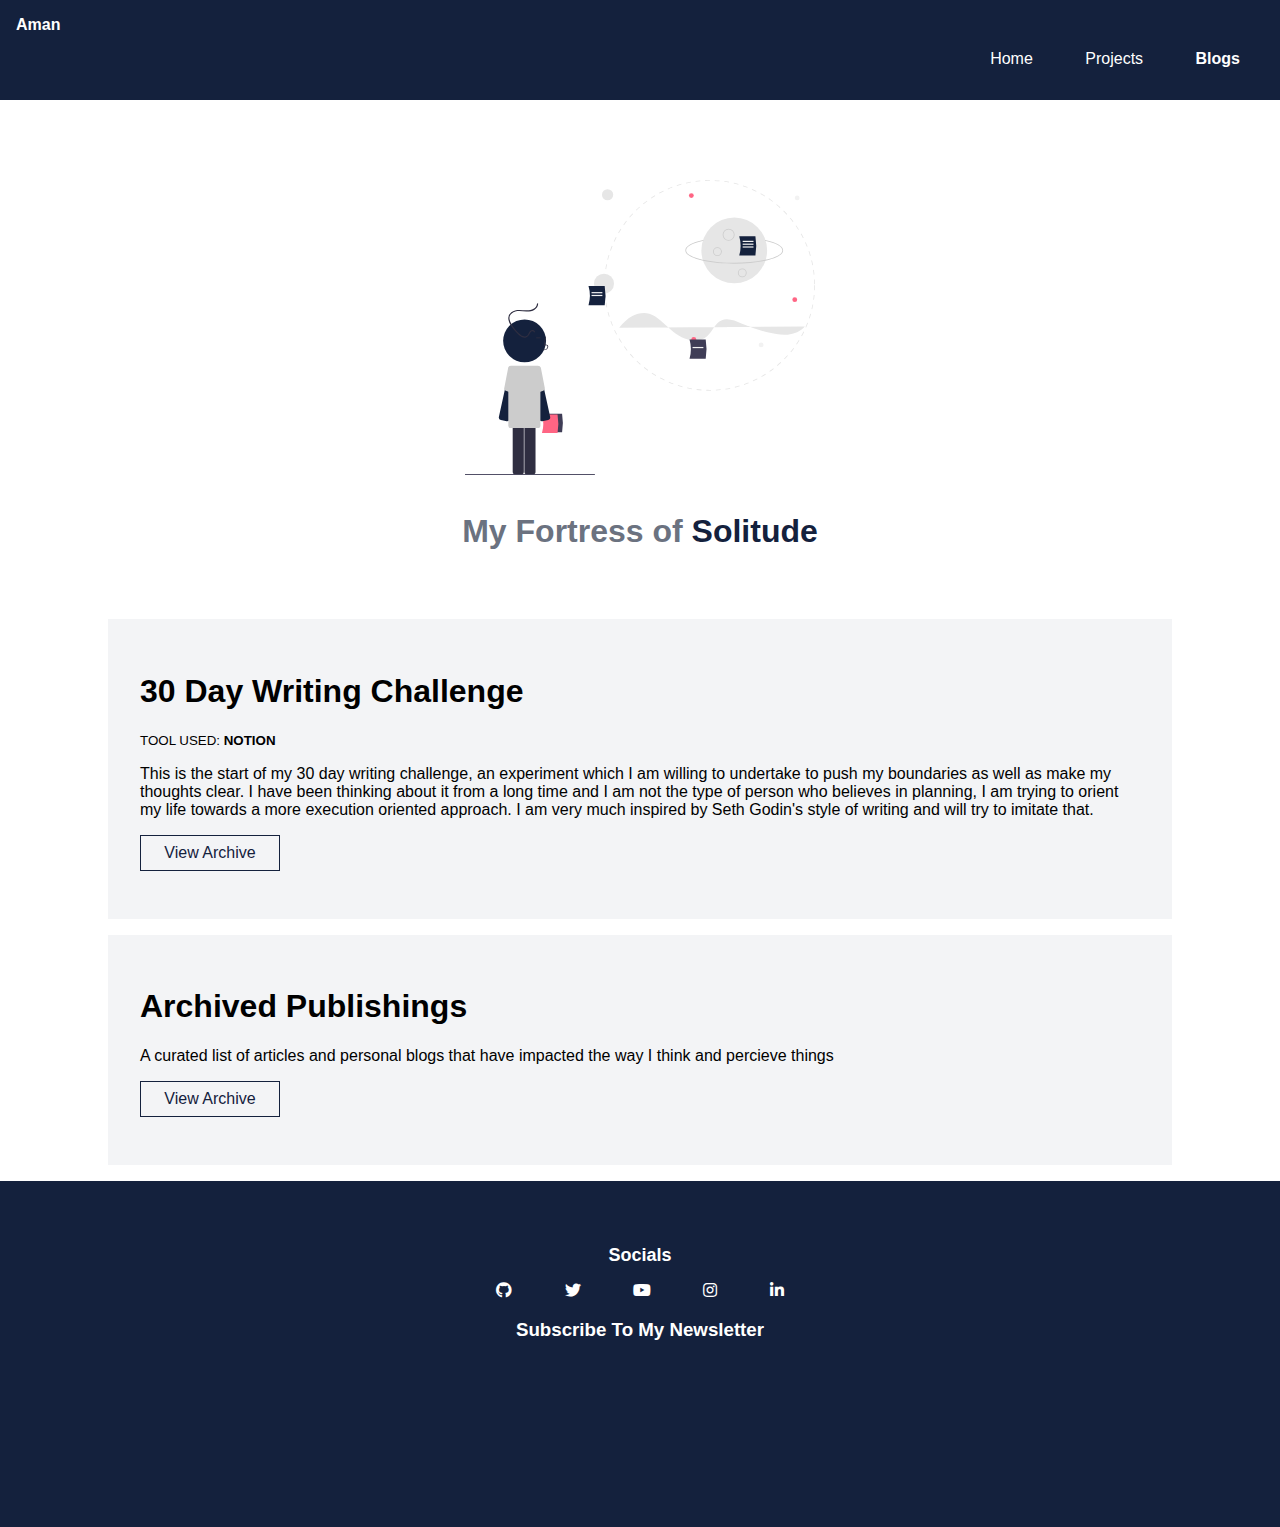
==== archive.html @ aec3cdeb "Add: archive section" ====
<!DOCTYPE html>
<html lang="en">
  <head>
    <meta charset="UTF-8" />
    <meta name="viewport" content="width=device-width, initial-scale=1.0" />
    <link href="styles.css" rel="stylesheet" />
    <link
      rel="stylesheet"
      href="https://cdnjs.cloudflare.com/ajax/libs/font-awesome/5.15.3/css/all.min.css"
    />
    <title>Archive | Aman</title>
  </head>

  <body>
    <nav class="navigation container">
      <div class="nav-brand"><a href="#">Aman</a></div>
      <ul class="list-non-bullet nav-pills">
        <li class="list-item-inline">
          <a class="link" href="./index.html">Home</a>
        </li>
        <li class="list-item-inline">
          <a class="link" href="./projects.html">Projects</a>
        </li>
        <li class="list-item-inline">
          <a class="link link-active" href="./blogs.html">Blogs</a>
        </li>
      </ul>
    </nav>

    <header class="hero">
      <img class="hero-img" src="images/archive.svg" />
      <h1 class="hero-heading">
        My Fortress of
        <span class="heading-inverted">Solitude</span>
      </h1>
    </header>

    <ul class="list-non-bullet">
      <li>
        <article class="showcase-list container container-center ow">
          <h1>30 Day Writing Challenge</h1>
          <small>TOOL USED: <strong>NOTION</strong> </small><br />
          <p>
            This is the start of my 30 day writing challenge, an experiment
            which I am willing to undertake to push my boundaries as well as
            make my thoughts clear. I have been thinking about it from a long
            time and I am not the type of person who believes in planning, I am
            trying to orient my life towards a more execution oriented approach.
            I am very much inspired by Seth Godin's style of writing and will
            try to imitate that.
          </p>

          <a
            class="link link-secondary"
            href="https://enchanting-grease-1fd.notion.site/Writing-Challenge-e2f211ffb3b54fcfb2a3e8fd8c0bbda7"
            >View Archive</a
          >
        </article>
      </li>
      <li>
        <article class="showcase-list container container-center ow">
          <h1>Archived Publishings</h1>
          <p>
            A curated list of articles and personal blogs that have impacted the
            way I think and percieve things
          </p>

          <a
            class="link link-secondary"
            href="https://enchanting-grease-1fd.notion.site/My-Reading-List-77bf2f0f354b4baa9920cbe9f02a59a6"
            >View Archive</a
          >
        </article>
      </li>
      <!-- <li>
        <article class="showcase-list container container-center ow">
          <h1>Doubts Stack</h1>
          <p>
            while learning anything new it will be almost always the case that
            the doubts we are disturbed with has already been asked by someone
            else. Everyone is unique in their own respective ways and everyone
            has their unique <b>doubt stack</b>( Set of problems or difficulties
            they have faced while learning something). This individual doubt
            stack is what makes us different from others.
          </p>
          <p>This is a list of all the doubts, I ever had</p>

          <a class="link link-secondary" href="./doubts.html">View Archive</a>
        </article>
      </li> -->
    </ul>

    <footer class="footer">
      <div class="footer-header">Socials</div>
      <ul class="social-links list-non-bullet">
        <li class="list-item-inline">
          <a class="link" href="https://github.com/amantulsyan35">
            <i class="fab fa-github"></i>
          </a>
        </li>
        <li class="list-item-inline">
          <a class="link" href="https://twitter.com/aman_fullstack"
            ><i class="fab fa-twitter"></i
          ></a>
        </li>
        <li class="list-item-inline">
          <a
            class="link"
            href="https://www.youtube.com/channel/UCzAvX1DrOWJ1r_YVMOV-uDw/featured"
          >
            <i class="fab fa-youtube"></i>
          </a>
        </li>
        <li class="list-item-inline">
          <a
            class="link"
            href="https://www.instagram.com/_aman.tulsyan/?igshid=mlgvn49lg664"
          >
            <i class="fab fa-instagram"></i>
          </a>
        </li>
        <li class="list-item-inline">
          <a
            class="link"
            href="https://www.linkedin.com/in/aman-tulsyan-88335b17a/"
          >
            <i class="fab fa-linkedin-in"></i>
          </a>
        </li>
      </ul>
      <h3>Subscribe To My Newsletter</h3>
      <iframe
        src="https://amantulsyan.substack.com/embed"
        width="100%"
        height="100"
        style="background: #14213d; color: white"
        frameborder="0"
        scrolling="no"
      ></iframe>
    </footer>
  </body>
</html>
---- styles.css ----
@import url('https://fonts.googleapis.com/css2?family=Benne&display=swap');

:root {
  --primary-color: #14213d;
  --off-white: #f3f4f6;
  --dark-gray: #6b7280;
}

body {
  font-family: 'Montserrat', sans-serif;
  margin: 0px;
}

hr {
  margin: 2rem 0rem;
}

/** spaces **/

.margin-md {
  margin: 2rem;
}

/** container **/
.container {
  padding: 0rem 1rem;
}

.container-center {
  max-width: 1000px;
  margin: auto;
}

/** links **/
.link {
  box-sizing: border-box;
  text-decoration: none;
  padding: 0.5rem 1rem;
}

.link-primary {
  background-color: var(--primary-color);
  color: white;
  display: block;
  max-width: 140px;
  display: flex;
  flex-direction: column;
  justify-content: center;
  align-items: center;
  margin: 1rem 1rem 1rem 0rem;
}

.link-secondary {
  color: var(--primary-color);
  border: 1px solid var(--primary-color);
  display: block;
  display: flex;
  flex-direction: column;
  justify-content: center;
  align-items: center;
  max-width: 140px;
  margin: 1rem 1rem 1rem 0rem;
}

.link-secondary:hover {
  background-color: var(--primary-color);
  color: var(--off-white);
}

/** lists **/

.list-non-bullet {
  list-style: none;
  padding-inline-start: 0px;
}

.list-item-inline {
  display: inline;
  padding: 0rem 0.5rem;
}

/** navigation **/

.navigation {
  background-color: var(--primary-color);
  color: white;
  padding: 1rem;
  /* border-bottom-left-radius: 1rem; */
}

.navigation .nav-brand {
  font-weight: bold;
}

.nav-brand a {
  text-decoration: none;
  color: inherit;
}

.navigation .nav-pills {
  text-align: right;
}

.navigation .link {
  color: white;
}

.navigation .link-active {
  font-weight: bold;
}

/** header **/

.hero {
  padding: 2rem;
  padding-top: 5rem;
}

.hero .hero-img {
  max-width: 80%;
  width: 350px;
  display: block;
  margin: auto;
}

.hero .hero-heading {
  text-align: center;
  padding-top: 1rem;
  color: var(--dark-gray);
}

.hero .hero-heading .heading-inverted {
  color: var(--primary-color);
}

/** sections **/

.section {
  padding: 2rem;
}

.section h1 {
  margin-bottom: 1em;
  text-align: center;
}

.ow {
  background-color: var(--off-white);
}

/** CURRENT SECTION **/

.current {
  line-height: 2;
  color: var(--primary-color);
}

/** footers **/

.footer {
  background-color: var(--primary-color);
  padding: 4rem 1rem;
  text-align: center;
  color: white;
  /* border-top-right-radius: 1rem; */
}

.footer .link {
  color: white;
}

.footer .footer-header {
  font-weight: bold;
  font-size: large;
}

.footer ul {
  padding-inline-start: 0px;
}

/** projects **/
.showcase-list {
  margin-top: 1em;
  padding: 2rem;
}

/** blogs **/
.showcase-blog {
  padding-bottom: 6rem;
}

/* Documentation section  */

.Doc-section {
  display: flex;
  flex-direction: column;
  justify-content: center;
  align-items: center;
  margin: auto;
}

.Doc-container {
  display: flex;
  flex-direction: column;
  justify-content: center;
  align-items: center;
  width: 80%;
  margin: auto;
  margin-bottom: 2em;
}

/* .Doc-container blockquote {
  display: flex;
  flex-direction: column;
  justify-content: center;
  align-items: center;
} */
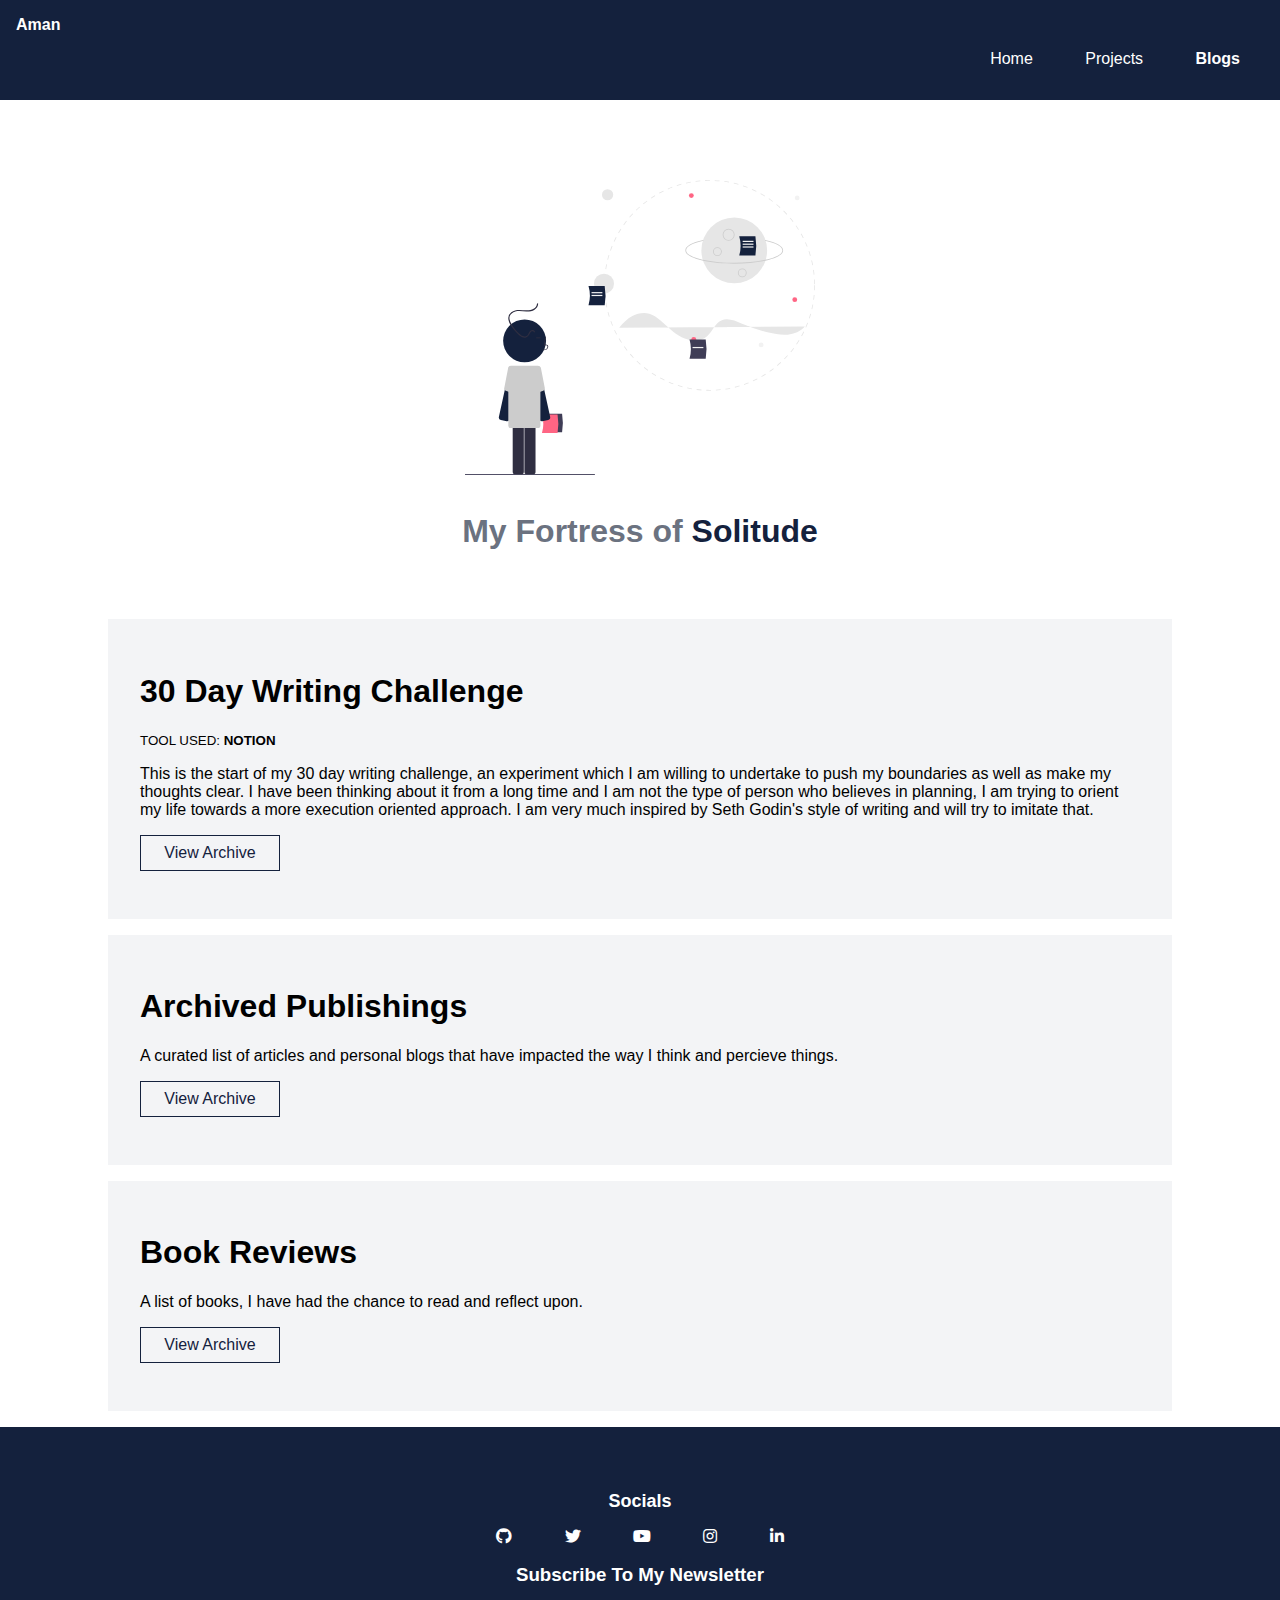
==== commit 8c1a23c6: "Update archive.html" ====
--- a/archive.html
+++ b/archive.html
@@ -62,7 +62,7 @@
           <h1>Archived Publishings</h1>
           <p>
             A curated list of articles and personal blogs that have impacted the
-            way I think and percieve things
+            way I think and percieve things.
           </p>
 
           <a
@@ -72,22 +72,21 @@
           >
         </article>
       </li>
-      <!-- <li>
+
+      <li>
         <article class="showcase-list container container-center ow">
-          <h1>Doubts Stack</h1>
+          <h1>Book Reviews</h1>
           <p>
-            while learning anything new it will be almost always the case that
-            the doubts we are disturbed with has already been asked by someone
-            else. Everyone is unique in their own respective ways and everyone
-            has their unique <b>doubt stack</b>( Set of problems or difficulties
-            they have faced while learning something). This individual doubt
-            stack is what makes us different from others.
+            A list of books, I have had the chance to read and reflect upon.
           </p>
-          <p>This is a list of all the doubts, I ever had</p>
 
-          <a class="link link-secondary" href="./doubts.html">View Archive</a>
+          <a
+            class="link link-secondary"
+            href="https://enchanting-grease-1fd.notion.site/Book-Club-5aeee6e267da4c95a0c6bab1087a96be"
+            >View Archive</a
+          >
         </article>
-      </li> -->
+      </li>
     </ul>
 
     <footer class="footer">
